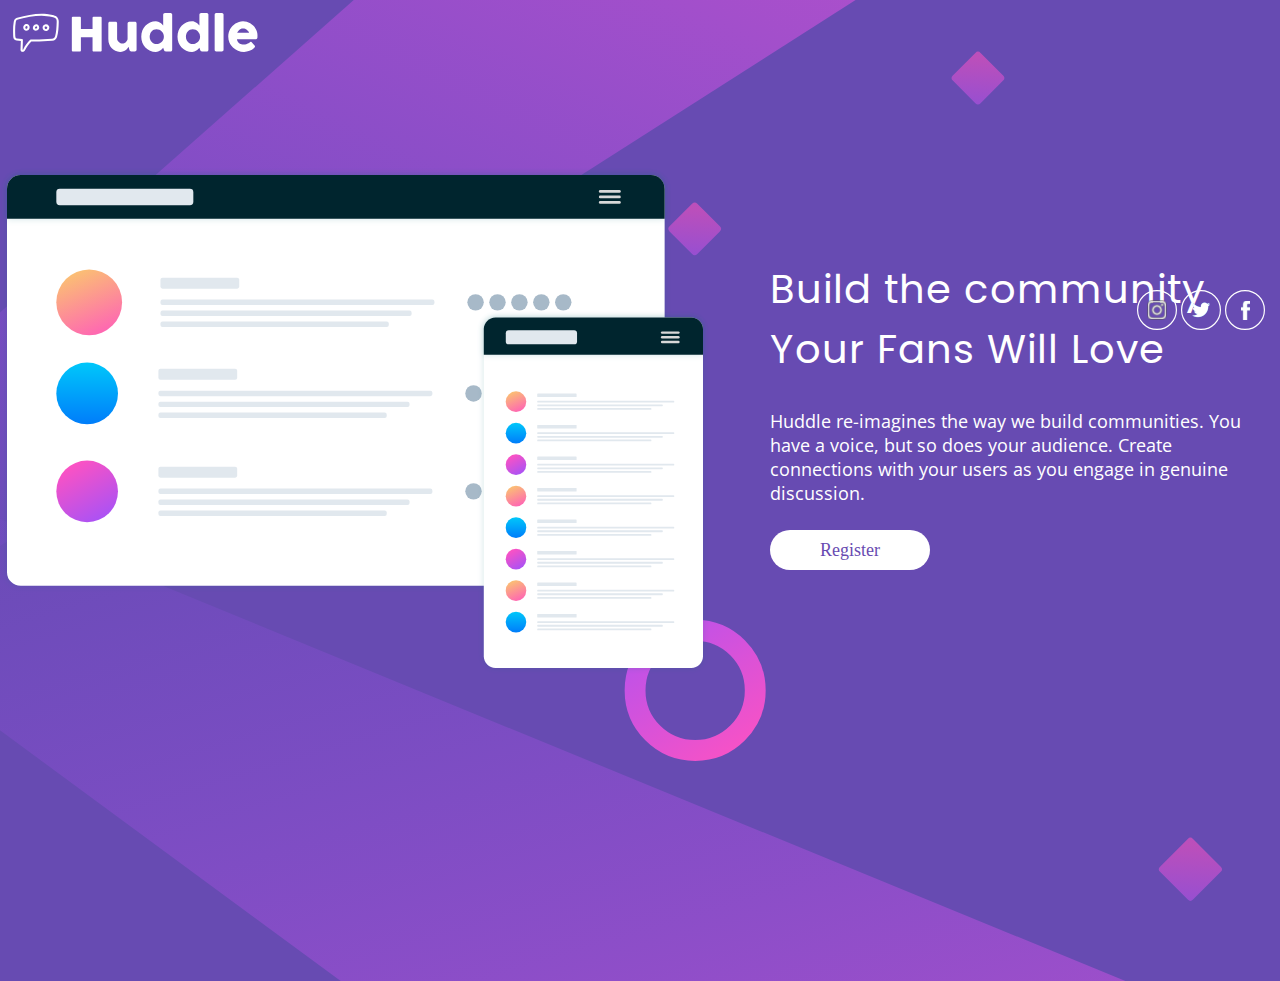
==== introductory-landing-page/index.html @ 0b894fc1 "new task" ====
<html>
    <head>
<title>Webpage Design</title>
<link rel="stylesheet" href="style.css">
<link rel="preconnect" href="https://fonts.googleapis.com">
<link rel="preconnect" href="https://fonts.gstatic.com" crossorigin>
<link href="https://fonts.googleapis.com/css2?family=Poppins:ital,wght@0,100;0,200;0,300;0,400;0,500;0,600;0,700;0,800;0,900;1,100;1,200;1,300;1,400;1,500;1,600;1,700;1,800;1,900&display=swap" rel="stylesheet">
<link href="https://fonts.googleapis.com/css2?family=Open+Sans:ital,wght@0,300..800;1,300..800&family=Poppins:ital,wght@0,100;0,200;0,300;0,400;0,500;0,600;0,700;0,800;0,900;1,100;1,200;1,300;1,400;1,500;1,600;1,700;1,800;1,900&display=swap" rel="stylesheet">
    </head>
    <body>
        <div class="main">
            <div class="navbar">
                <div class="icon">
                    <img src="logo.svg" alt="logo1">
                </div>
                <div class="image">
                    <img src="illustration-mockups.svg" alt="image">

                    <div class="content">
                        <h1> Build the community<br> Your Fans Will Love</h1>
                        <p class="par">Huddle re-imagines the way we build communities. 
                            You have a voice, but so does your audience. Create connections with your users as you engage in genuine discussion. </p>

                            <button class="btn"><a href="#">Register</a></button>

                            <div class="icons">
                                <a href="#"><img src="assets/icons/group15.svg" alt="Facebook" srcset=""></a>
                                <a href="#"><img src="assets/icons/group16.svg" alt="Twiiter" srcset=""></a>
                                <a href="#"><img src="assets/icons/group17.svg" alt="Instagram" srcset=""></a>
                            </div>
                            
                    </div>
                   
                </div>
                
            </div>
        </div>
        
    </body>
</html>
---- introductory-landing-page/style.css ----
*{
    margin: 0;
    padding: 0;
    font-family: "";

}
.main{
    width: 100%;
    background-color: rgb(103,75,178);
    background-image: url(bg-desktop.svg);
    background-position: center;
    background-size: cover;
    height: 109vh;
}
.navbar{
    width:1400px;
    height: 80px;
    margin: auto;
}
.icon{
    width: 200px;
    float: left;
    height: 70px;
}
.logo{
    padding-left: 20px;
    padding-top: 50px;
    float: left;
}
.image{
    width: 1400px;
    height: auto;
    margin: auto;
    position: relative;
    padding-top: 12%;
}
.content{
    width: 500px;
    height: 120px;
    margin: auto;
    color: #fff;
    position: relative;
    top: -500px;
    left: 300px;
    padding: 25px;
}   
.content .par{
    padding-left: 20px;
    padding-bottom: 25px;
    font-family: "Open Sans", sans-serif;
    /* letter-spacing: 1.2px; */
    /* line-height: ; */
    font-size: 18px;
    font-weight: normal;
    padding-top: 30px;
}
.content h1{
    font-family: "Poppins";
    font-size: 40px;
    padding-left: 20px;
    margin-top: 12%;
    letter-spacing: 1px;
    font-weight: 400;
}
.content .btn{
    width: 160px;
    height: 40px;
    background: #fff;
    border: none;
    font-family: "Poppins";
    margin-bottom: 10px;
    margin-left: 20px;
    font-size: 18px;
    border-radius: 28px;
    cursor: pointer;
}
.content .btn a{
    text-decoration: none;
    color: #684BB1;

}
.icons a{
    text-decoration: none;
    color: #000;
   
    
   
}
.icons{
    position: absolute;
    bottom: 10px;
    right: 10px;
}
.icons icon-icon{
    color:#000;
}
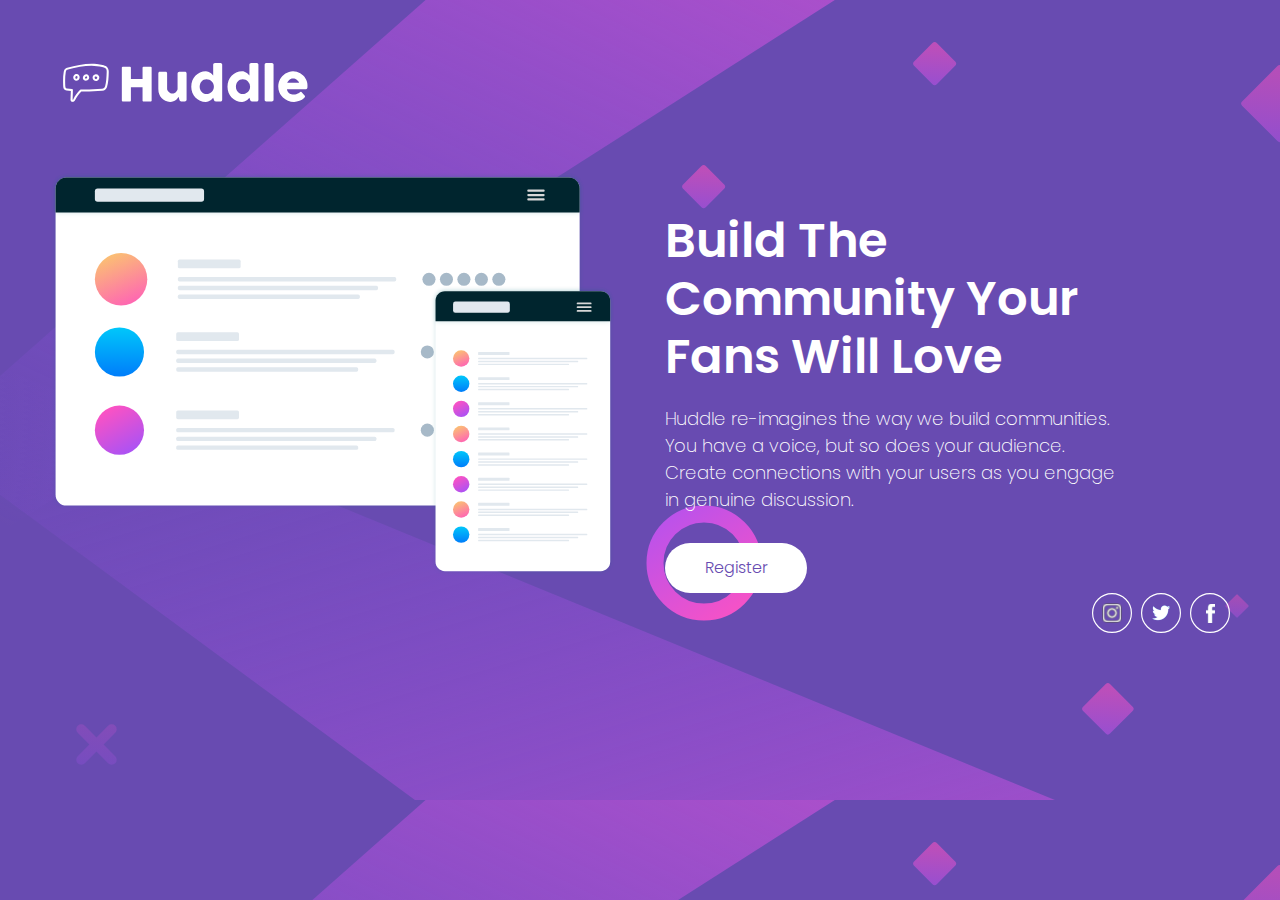
==== commit 55b6bcdd: "new task" ====
--- a/introductory-landing-page/index.html
+++ b/introductory-landing-page/index.html
@@ -1,40 +1,62 @@
-<html>
-    <head>
-<title>Webpage Design</title>
-<link rel="stylesheet" href="style.css">
-<link rel="preconnect" href="https://fonts.googleapis.com">
+<!DOCTYPE html>
+<html lang="en">
+<head>
+    <meta charset="UTF-8">
+    <meta name="viewport" content="width=device-width, initial-scale=1.0">
+    <title>Landing Page</title>
+    <link rel="preconnect" href="https://fonts.googleapis.com">
 <link rel="preconnect" href="https://fonts.gstatic.com" crossorigin>
-<link href="https://fonts.googleapis.com/css2?family=Poppins:ital,wght@0,100;0,200;0,300;0,400;0,500;0,600;0,700;0,800;0,900;1,100;1,200;1,300;1,400;1,500;1,600;1,700;1,800;1,900&display=swap" rel="stylesheet">
-<link href="https://fonts.googleapis.com/css2?family=Open+Sans:ital,wght@0,300..800;1,300..800&family=Poppins:ital,wght@0,100;0,200;0,300;0,400;0,500;0,600;0,700;0,800;0,900;1,100;1,200;1,300;1,400;1,500;1,600;1,700;1,800;1,900&display=swap" rel="stylesheet">
-    </head>
-    <body>
-        <div class="main">
-            <div class="navbar">
-                <div class="icon">
-                    <img src="logo.svg" alt="logo1">
-                </div>
-                <div class="image">
-                    <img src="illustration-mockups.svg" alt="image">
+<link href="https://fonts.googleapis.com/css2?family=Poppins:ital,wght@0,100;0,200;0,300;0,400;0,500;0,600;0,700;0,800;0,900;1,
+100;1,200;1,300;1,400;1,500;1,600;1,700;1,800;1,900&display=swap" rel="stylesheet">
+<link rel="stylesheet" href="https://cdnjs.cloudflare.com/ajax/libs/font-awesome/6.5.2/css/all.min.css" 
+integrity="sha512-SnH5WK+bZxgPHs44uWIX+LLJAJ9/2PkPKZ5QiAj6Ta86w+fsb2TkcmfRyVX3pBnMFcV7oQPJkl9QevSCWr3W6A==" 
+crossorigin="anonymous" 
+referrerpolicy="no-referrer" />   
 
-                    <div class="content">
-                        <h1> Build the community<br> Your Fans Will Love</h1>
-                        <p class="par">Huddle re-imagines the way we build communities. 
-                            You have a voice, but so does your audience. Create connections with your users as you engage in genuine discussion. </p>
+<link rel="stylesheet" href="css/style.css">
 
-                            <button class="btn"><a href="#">Register</a></button>
+</head>
 
-                            <div class="icons">
-                                <a href="#"><img src="assets/icons/group15.svg" alt="Facebook" srcset=""></a>
-                                <a href="#"><img src="assets/icons/group16.svg" alt="Twiiter" srcset=""></a>
-                                <a href="#"><img src="assets/icons/group17.svg" alt="Instagram" srcset=""></a>
-                            </div>
-                            
-                    </div>
-                   
-                </div>
-                
+<body>
+    <nav class="navbar">
+        <div class="container">
+            <div class="logo">
+                <a href="index.html">
+                    <img src="images/logo.svg" alt="logo">
+                </a>
             </div>
         </div>
-        
-    </body>
+    </nav>
+    <section class="hero">
+        <div class="container">
+            <div class="hero-grid">
+                <div class="hero-image">
+                    <img src="images/illustration-mockups.svg" alt="image">
+                </div>
+                <div class="hero-content">
+                    <h1 class="hero-heading text-xxl">
+                        Build The Community Your Fans Will Love
+                    </h1>
+                    <p class="hero-text">
+                        Huddle re-imagines the way we build communities. You have a voice, but so does your audience.
+                         Create connections with your users as you engage in genuine discussion. 
+                    </p>
+                    <div class="hero-buttons">
+                        <a href="#" class="btn btn-primary">Register</a>
+                    </div>
+                </div>
+
+            </div>
+           
+        </div>
+    </section>
+    <section class="footer">
+        <div class="social">
+            <img src="assets/icons/group15.svg" alt="icon1">
+            <img src="assets/icons/group16.svg" alt="icon2">
+            <img src="assets/icons/group17.svg" alt="icon3">
+        </div>
+    </section>
+    
+</body>
 </html>--- a/introductory-landing-page/css/style.css
+++ b/introductory-landing-page/css/style.css
@@ -0,0 +1,143 @@
+*{
+    box-sizing: border-box;
+    margin: 0px;
+    padding: 0px;
+    
+}
+:root {
+    --primary-color:#684BB1;
+    --light-color:#ffffff;
+    --dark-color:#E880E8;
+}
+
+body {
+    background-image: url("../images/bg-desktop.svg");
+    background-color: var(--primary-color);
+    font-family: 'poppins', sans-serif;
+    font-size: 16px;
+    line-height: 1.5;
+    overflow: hidden;
+    padding: 50px 50px 50px 50px;
+}
+img {
+    max-width: 100%;
+}
+
+.hero .hero-grid {
+    display: grid;
+    grid-template-columns: repeat(2, 1fr);
+    gap: 50px;
+    margin-top: 50px;
+}
+
+.hero .hero-content {
+    width: 90%;
+    /* margin-top: 50px; */
+}
+
+.hero .hero-text{
+    width: 90%;
+    margin-top: 20px;
+    color: var(--light-color);
+    font-weight: 200;
+    font-size: 18px;
+
+}
+
+.btn {
+    display: inline-block;
+    padding: 13px 20px;
+    background: var(--light-color);
+    color: var(--primary-color);
+    font-weight: 300;
+    text-decoration: none;
+    border-radius: 28px;
+    cursor: pointer;
+    text-align: center;
+    transition: 0.5s;
+    margin-top: 30px;
+    width: 28%;
+}
+
+.btn:hover {
+    background: var(--dark-color);
+    color: var(--light-color);
+}
+
+.btn-primary {
+    color: var(--primary-color);
+    background:var(--light-color);
+}
+
+.text-xxl {
+    font-size: 3rem;
+    line-height: 1.2;
+    font-weight: 600;
+    margin: 40px 0 20px;
+    color: var(--light-color);
+}
+
+.footer {
+   float: right;
+   
+}
+
+.footer .social img{
+    margin-left: 5px;
+}
+
+
+
+@media (max-width:960px){
+    .text-xxl { 
+        font-size: 2.5rem;
+    }
+}
+
+@media (max-width : 670px){
+    body{
+        background: url('../images/bg-mobile.svg') no-repeat;
+        background-color: var(--primary-color);
+        overflow-y: scroll;
+        
+    }
+
+    .navbar .logo img {
+        inline-size: 20vh;
+    }
+
+    .hero .hero-grid {
+        grid-template-columns: repeat(1, 1fr);
+        gap: 10px;
+        
+    }
+
+    .hero .hero-image {
+        width: 100%;
+        align-items: center;
+    }
+    
+    .hero .hero-content, .hero .hero-text {
+        width: 100%;
+        text-align: center;
+    }
+
+    .hero .hero-buttons .btn {
+        margin-bottom: 10px;
+        display: block;
+        width: 100%;
+    }
+
+    .footer {
+        text-align: center;
+        
+     }
+
+
+}
+
+@media (max-width:500px){
+    .text-xxl {
+        font-size: 2rem;
+    }
+}